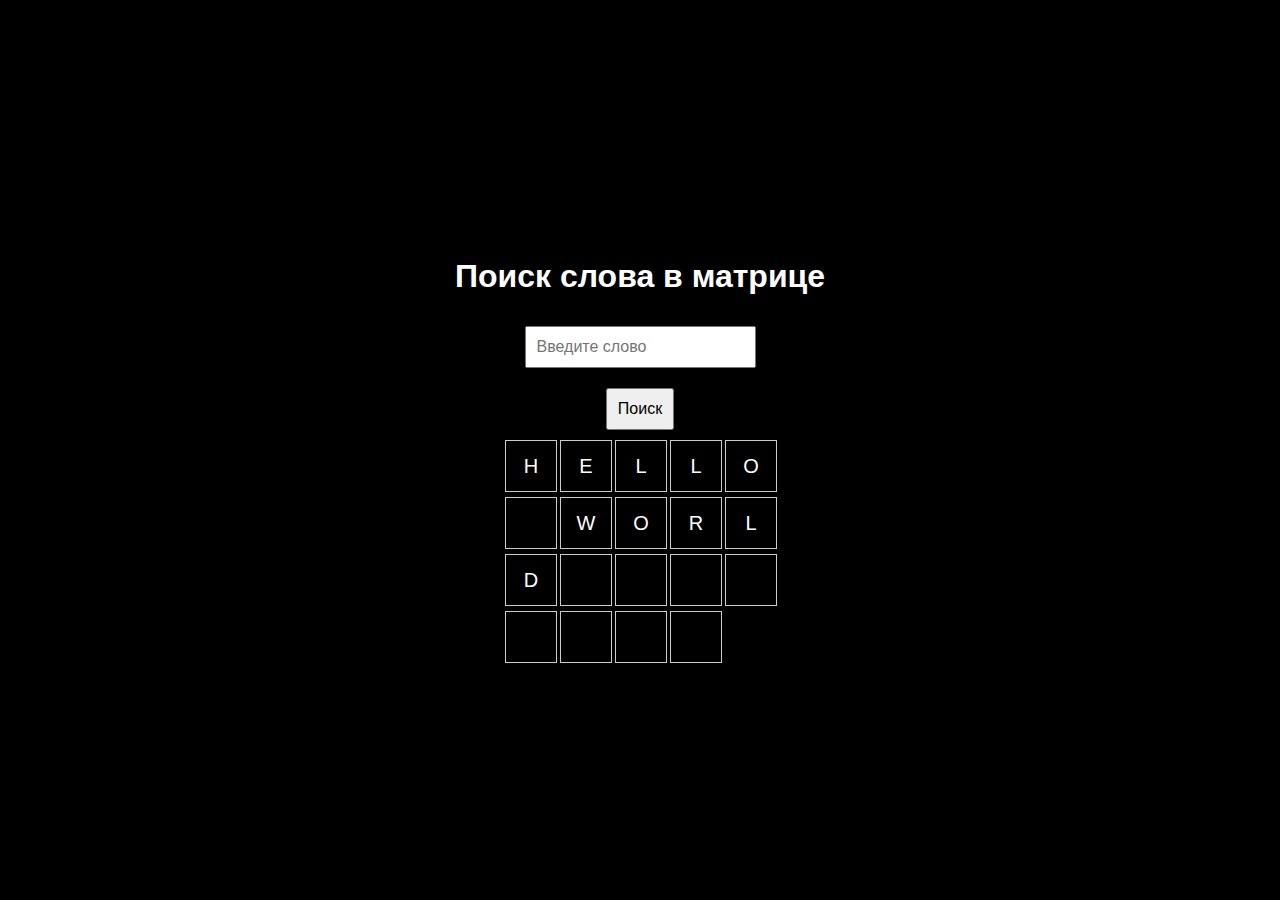
==== Crossword/index.html @ cc042ed3 "clown" ====
<!DOCTYPE html>
<html lang="ru">
<head>
    <meta charset="UTF-8">
    <meta name="viewport" content="width=device-width, initial-scale=1.0">
    <title>Поиск слова в матрице</title>
    <style>
        body {
            background-color: black;
            color: white;
            font-family: Arial, sans-serif;
            display: flex;
            flex-direction: column;
            align-items: center;
            justify-content: center;
            height: 100vh;
            margin: 0;
        }
        .grid {
            display: grid;
            grid-template-columns: repeat(5, 50px);
            gap: 5px;
        }
        .cell {
            width: 50px;
            height: 50px;
            display: flex;
            align-items: center;
            justify-content: center;
            border: 1px solid #ccc;
            font-size: 20px;
            color: white;
            background-color: black;
        }
        .highlight {
            background-color: yellow;
            color: black;
        }
        input, button {
            padding: 10px;
            margin: 10px;
            font-size: 16px;
        }
    </style>
</head>
<body>

<h1>Поиск слова в матрице</h1>
<input type="text" id="wordInput" placeholder="Введите слово">
<button onclick="highlightWord()">Поиск</button>

<div class="grid" id="matrix">
    <div class="cell">H</div>
    <div class="cell">E</div>
    <div class="cell">L</div>
    <div class="cell">L</div>
    <div class="cell">O</div>
    <div class="cell"></div>
    <div class="cell">W</div>
    <div class="cell">O</div>
    <div class="cell">R</div>
    <div class="cell">L</div>
    <div class="cell">D</div>
    <div class="cell"></div>
    <div class="cell"></div>
    <div class="cell"></div>
    <div class="cell"></div>
    <div class="cell"></div>
    <div class="cell"></div>
    <div class="cell"></div>
    <div class="cell"></div>
</div>

<script>
    function highlightWord() {
        const inputWord = document.getElementById('wordInput').value.toUpperCase();
        const cells = document.querySelectorAll('.cell');
        let found = false;

        // Clear previous highlights
        cells.forEach(cell => cell.classList.remove('highlight'));

        // Convert cells to a 2D array representation of the matrix
        const matrix = [];
        let row = [];
        cells.forEach((cell, index) => {
            row.push(cell);
            if ((index + 1) % 5 === 0) {
                matrix.push(row);
                row = [];
            }
        });

        // Function to highlight cells
        const highlightCells = (positions) => {
            positions.forEach(pos => {
                matrix[pos.row][pos.col].classList.add('highlight');
            });
        };

        // Check horizontally
        for (let r = 0; r < matrix.length; r++) {
            for (let c = 0; c <= matrix[r].length - inputWord.length; c++) {
                let match = true;
                for (let i = 0; i < inputWord.length; i++) {
                    if (matrix[r][c + i].textContent !== inputWord[i]) {
                        match = false;
                        break;
                    }
                }
                if (match) {
                    highlightCells([...Array(inputWord.length).keys()].map(i => ({ row: r, col: c + i })));
                    found = true;
                }
            }
        }

        // Check vertically
        for (let c = 0; c < matrix[0].length; c++) {
            for (let r = 0; r <= matrix.length - inputWord.length; r++) {
                let match = true;
                for (let i = 0; i < inputWord.length; i++) {
                    if (matrix[r + i][c].textContent !== inputWord[i]) {
                        match = false;
                        break;
                    }
                }
                if (match) {
                    highlightCells([...Array(inputWord.length).keys()].map(i => ({ row: r + i, col: c })));
                    found = true;
                }
            }
        }

        if (!found) {
            alert('Слово не найдено!');
        }
    }
</script>

</body>
</html>
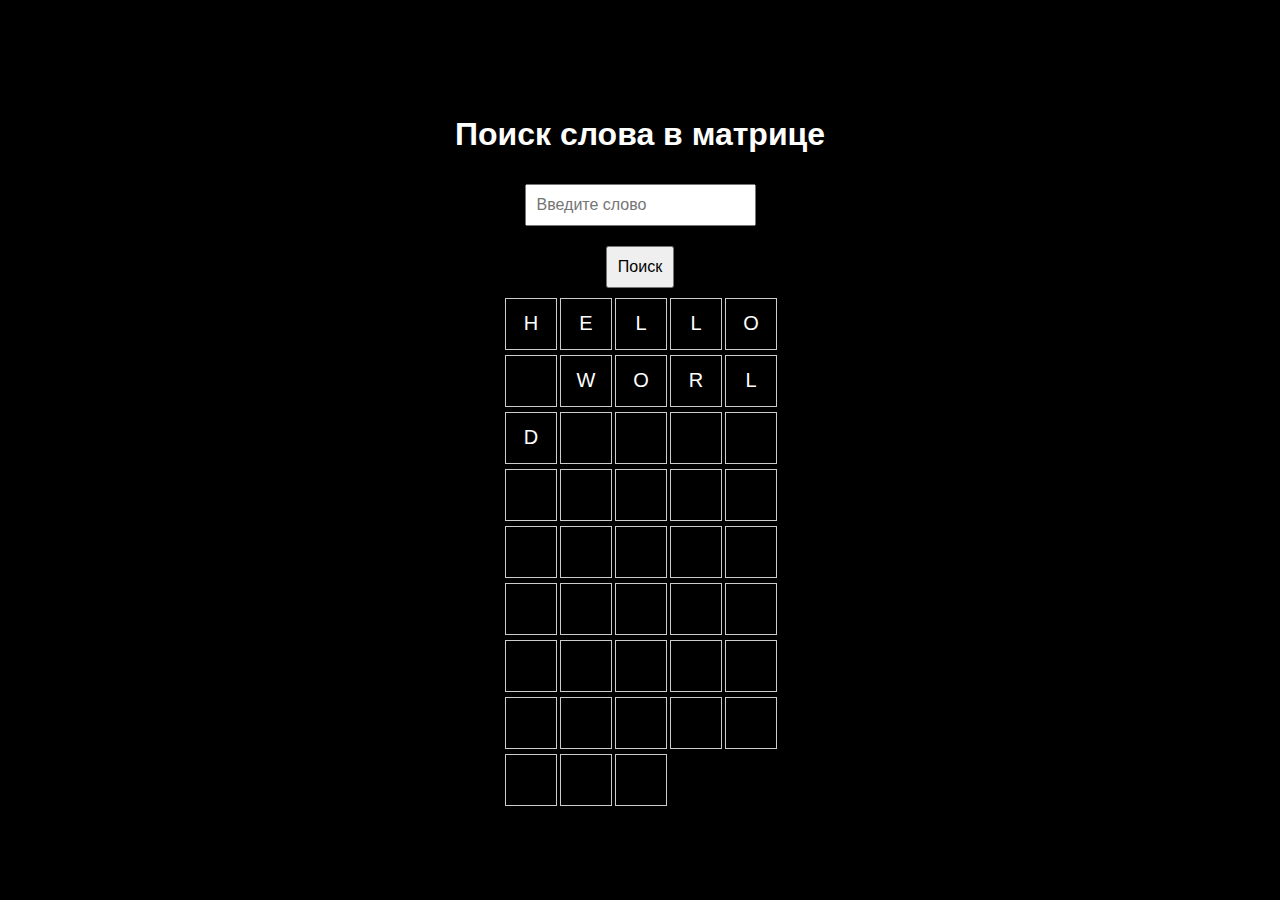
==== commit c3fbc9b2: "clown2" ====
--- a/Crossword/index.html
+++ b/Crossword/index.html
@@ -61,6 +61,30 @@
     <div class="cell">R</div>
     <div class="cell">L</div>
     <div class="cell">D</div>
+    <div class="cell"></div>
+    <div class="cell"></div>
+    <div class="cell"></div>
+    <div class="cell"></div>
+    <div class="cell"></div>
+    <div class="cell"></div>
+    <div class="cell"></div>
+    <div class="cell"></div>
+    <div class="cell"></div>
+    <div class="cell"></div>
+    <div class="cell"></div>
+    <div class="cell"></div>
+    <div class="cell"></div>
+    <div class="cell"></div>
+    <div class="cell"></div>
+    <div class="cell"></div>
+    <div class="cell"></div>
+    <div class="cell"></div>
+    <div class="cell"></div>
+    <div class="cell"></div>
+    <div class="cell"></div>
+    <div class="cell"></div>
+    <div class="cell"></div>
+    <div class="cell"></div>
     <div class="cell"></div>
     <div class="cell"></div>
     <div class="cell"></div>
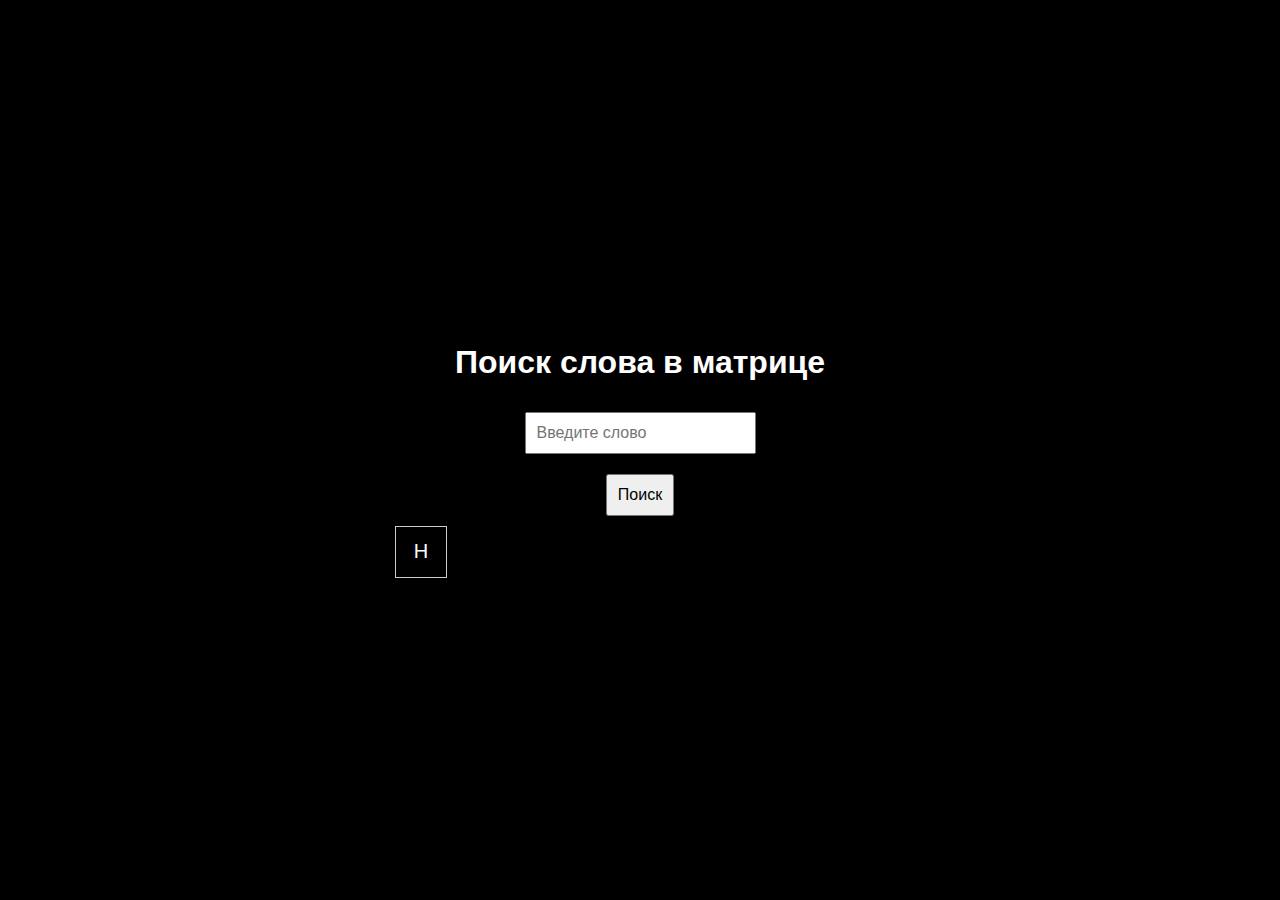
==== commit cae1e2d2: "clown3" ====
--- a/Crossword/index.html
+++ b/Crossword/index.html
@@ -18,7 +18,7 @@
         }
         .grid {
             display: grid;
-            grid-template-columns: repeat(5, 50px);
+            grid-template-columns: repeat(9, 50px);
             gap: 5px;
         }
         .cell {
@@ -48,51 +48,10 @@
 <h1>Поиск слова в матрице</h1>
 <input type="text" id="wordInput" placeholder="Введите слово">
 <button onclick="highlightWord()">Поиск</button>
-
+<script src="script.js"> </script>
 <div class="grid" id="matrix">
     <div class="cell">H</div>
-    <div class="cell">E</div>
-    <div class="cell">L</div>
-    <div class="cell">L</div>
-    <div class="cell">O</div>
-    <div class="cell"></div>
-    <div class="cell">W</div>
-    <div class="cell">O</div>
-    <div class="cell">R</div>
-    <div class="cell">L</div>
-    <div class="cell">D</div>
-    <div class="cell"></div>
-    <div class="cell"></div>
-    <div class="cell"></div>
-    <div class="cell"></div>
-    <div class="cell"></div>
-    <div class="cell"></div>
-    <div class="cell"></div>
-    <div class="cell"></div>
-    <div class="cell"></div>
-    <div class="cell"></div>
-    <div class="cell"></div>
-    <div class="cell"></div>
-    <div class="cell"></div>
-    <div class="cell"></div>
-    <div class="cell"></div>
-    <div class="cell"></div>
-    <div class="cell"></div>
-    <div class="cell"></div>
-    <div class="cell"></div>
-    <div class="cell"></div>
-    <div class="cell"></div>
-    <div class="cell"></div>
-    <div class="cell"></div>
-    <div class="cell"></div>
-    <div class="cell"></div>
-    <div class="cell"></div>
-    <div class="cell"></div>
-    <div class="cell"></div>
-    <div class="cell"></div>
-    <div class="cell"></div>
-    <div class="cell"></div>
-    <div class="cell"></div>
+
 </div>
 
 <script>
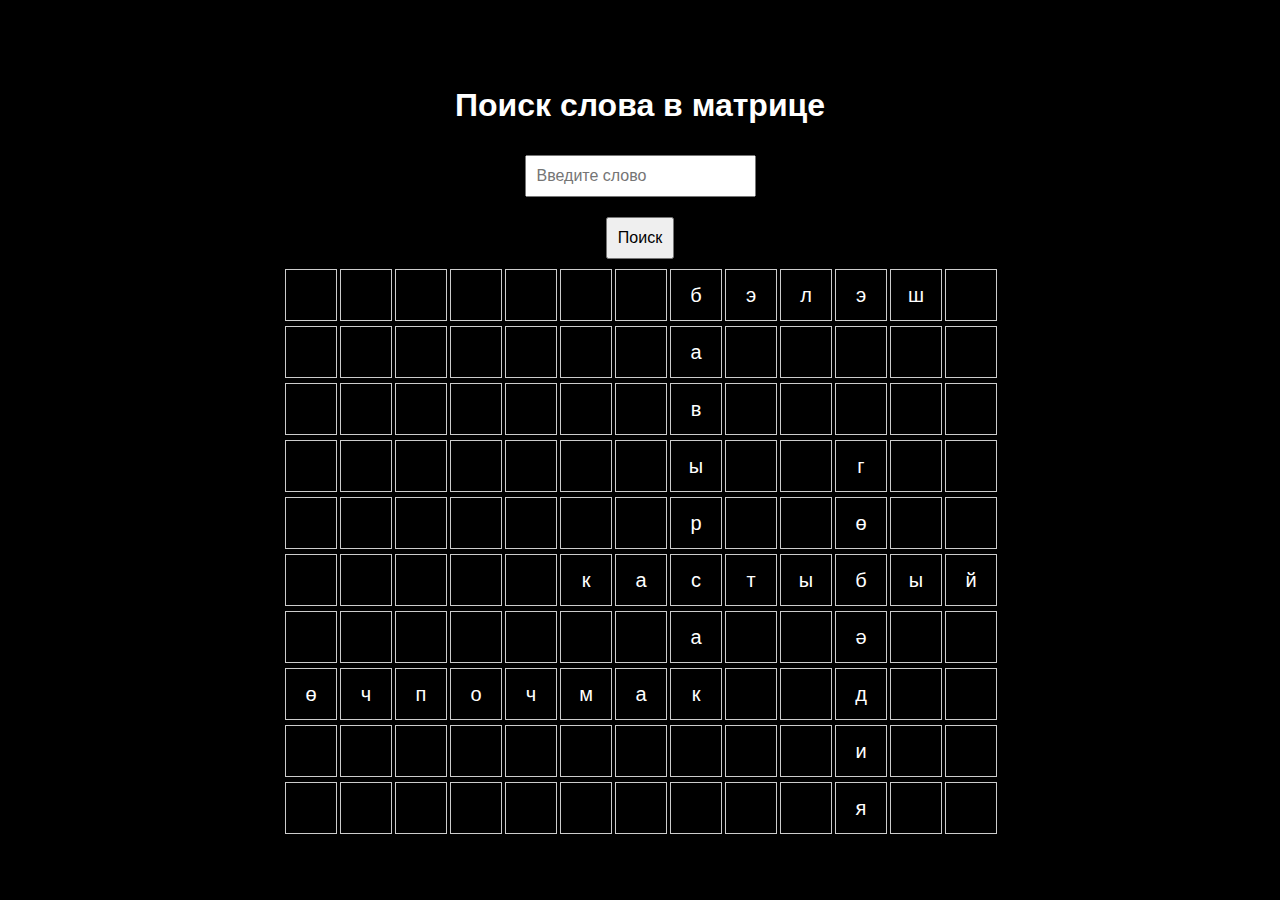
==== commit 08fd69fc: "Little upgrades" ====
--- a/Crossword/index.html
+++ b/Crossword/index.html
@@ -16,11 +16,13 @@
             height: 100vh;
             margin: 0;
         }
+
         .grid {
             display: grid;
-            grid-template-columns: repeat(9, 50px);
+            grid-template-columns: repeat(13, 50px);
             gap: 5px;
         }
+
         .cell {
             width: 50px;
             height: 50px;
@@ -32,10 +34,12 @@
             color: white;
             background-color: black;
         }
+
         .highlight {
             background-color: yellow;
             color: black;
         }
+
         input, button {
             padding: 10px;
             margin: 10px;
@@ -48,15 +52,11 @@
 <h1>Поиск слова в матрице</h1>
 <input type="text" id="wordInput" placeholder="Введите слово">
 <button onclick="highlightWord()">Поиск</button>
-<script src="script.js"> </script>
-<div class="grid" id="matrix">
-    <div class="cell">H</div>
-
-</div>
+<div class="grid" id="matrix"></div>
 
 <script>
     function highlightWord() {
-        const inputWord = document.getElementById('wordInput').value.toUpperCase();
+        const inputWord = document.getElementById('wordInput').value.toLowerCase();
         const cells = document.querySelectorAll('.cell');
         let found = false;
 
@@ -68,7 +68,7 @@
         let row = [];
         cells.forEach((cell, index) => {
             row.push(cell);
-            if ((index + 1) % 5 === 0) {
+            if (index + 1 === 13) {
                 matrix.push(row);
                 row = [];
             }
@@ -92,7 +92,7 @@
                     }
                 }
                 if (match) {
-                    highlightCells([...Array(inputWord.length).keys()].map(i => ({ row: r, col: c + i })));
+                    highlightCells([...Array(inputWord.length).keys()].map(i => ({row: r, col: c + i})));
                     found = true;
                 }
             }
@@ -109,7 +109,7 @@
                     }
                 }
                 if (match) {
-                    highlightCells([...Array(inputWord.length).keys()].map(i => ({ row: r + i, col: c })));
+                    highlightCells([...Array(inputWord.length).keys()].map(i => ({row: r + i, col: c})));
                     found = true;
                 }
             }
@@ -120,6 +120,6 @@
         }
     }
 </script>
-
+<script src="script.js"></script>
 </body>
 </html>
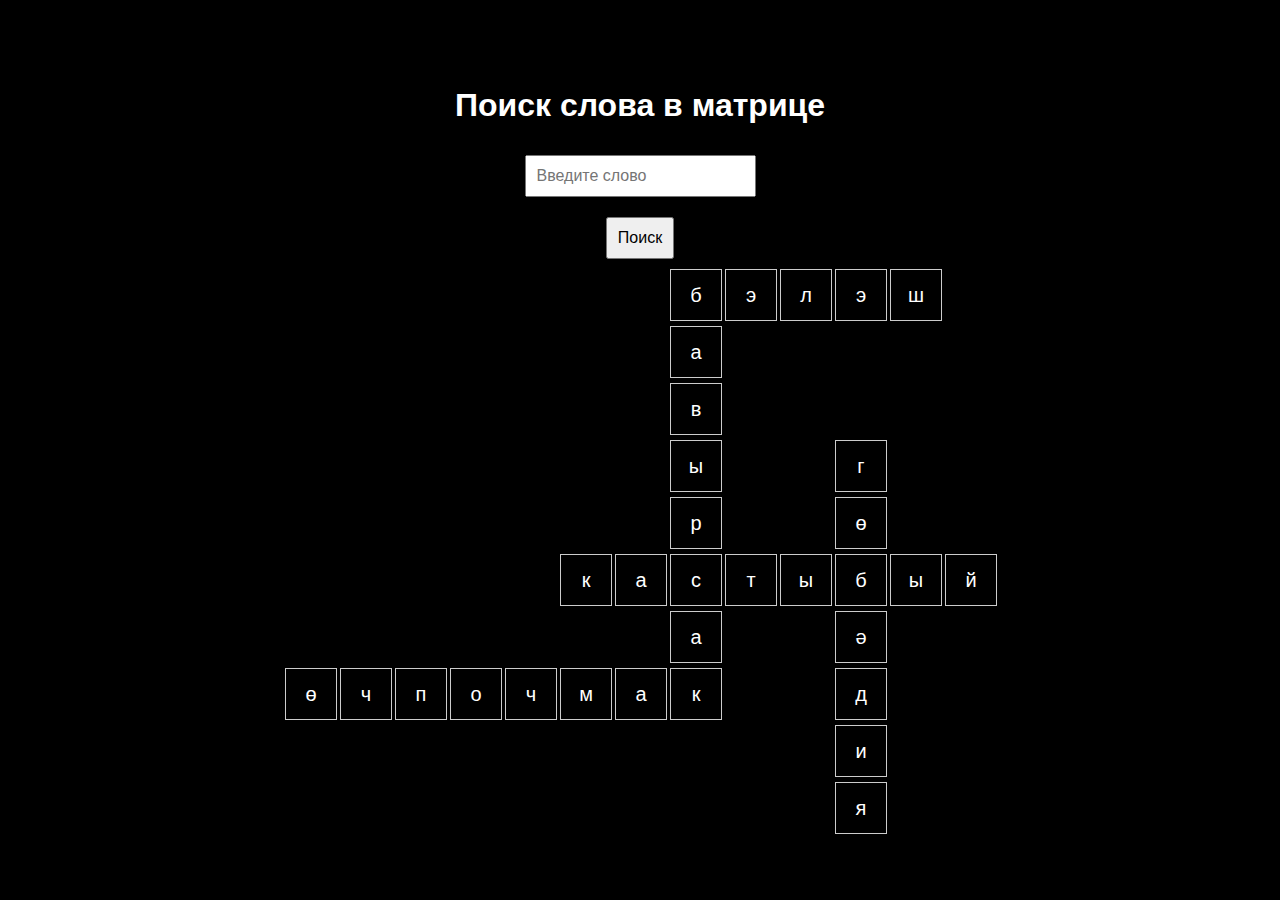
==== commit ca6598c8: "кросворд" ====
--- a/Crossword/index.html
+++ b/Crossword/index.html
@@ -34,6 +34,17 @@
             color: white;
             background-color: black;
         }
+        .empty {
+            width: 50px;
+            height: 50px;
+            display: flex;
+            align-items: center;
+            justify-content: center;
+            border: 1px solid #000000;
+            font-size: 20px;
+            color: #000000;
+            background-color: black;
+        }
 
         .highlight {
             background-color: yellow;
@@ -60,10 +71,6 @@
         const cells = document.querySelectorAll('.cell');
         let found = false;
 
-        // Clear previous highlights
-        cells.forEach(cell => cell.classList.remove('highlight'));
-
-        // Convert cells to a 2D array representation of the matrix
         const matrix = [];
         let row = [];
         cells.forEach((cell, index) => {
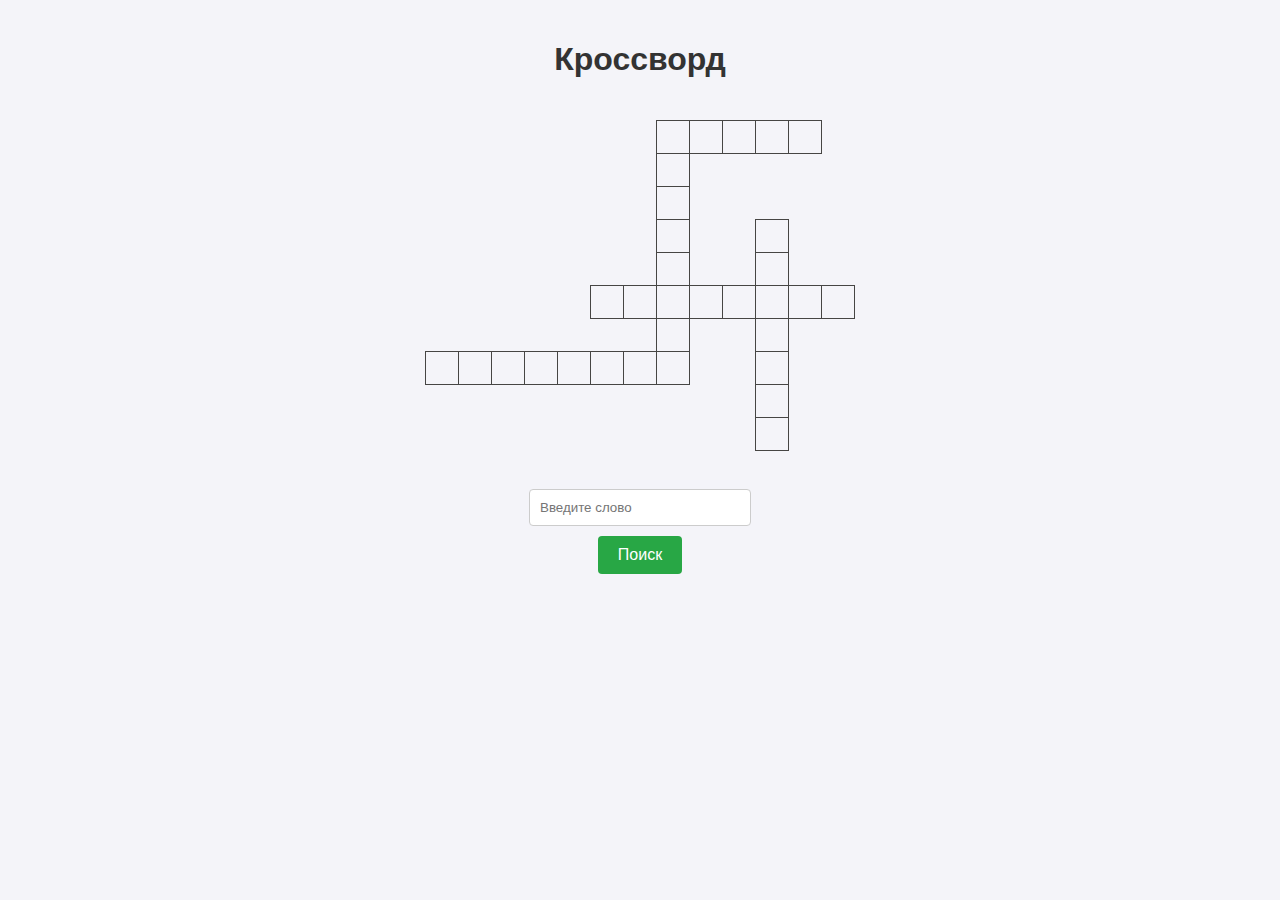
==== commit d82182bd: "Krossword" ====
--- a/Crossword/index.html
+++ b/Crossword/index.html
@@ -1,132 +1,151 @@
 <!DOCTYPE html>
-<html lang="ru">
+<html lang="en">
 <head>
     <meta charset="UTF-8">
     <meta name="viewport" content="width=device-width, initial-scale=1.0">
-    <title>Поиск слова в матрице</title>
+    <title>Кроссворд</title>
     <style>
         body {
-            background-color: black;
-            color: white;
             font-family: Arial, sans-serif;
+            background-color: #f4f4f9;
             display: flex;
             flex-direction: column;
             align-items: center;
-            justify-content: center;
-            height: 100vh;
             margin: 0;
+            padding: 20px;
         }
-
-        .grid {
-            display: grid;
-            grid-template-columns: repeat(13, 50px);
-            gap: 5px;
+        h1 {
+            color: #333;
         }
-
-        .cell {
-            width: 50px;
-            height: 50px;
-            display: flex;
-            align-items: center;
-            justify-content: center;
-            border: 1px solid #ccc;
-            font-size: 20px;
-            color: white;
-            background-color: black;
+        table {
+            border-collapse: collapse;
+            margin: 20px 0;
         }
-        .empty {
-            width: 50px;
-            height: 50px;
-            display: flex;
-            align-items: center;
-            justify-content: center;
-            border: 1px solid #000000;
-            font-size: 20px;
-            color: #000000;
-            background-color: black;
+        td {
+            border: 1px solid #464544;
+            width: 30px;
+            height: 30px;
+            text-align: center;
+            font-size: 18px;
+            color: #f4f4f9; /* Начальный цвет текста белый */
         }
-
         .highlight {
             background-color: yellow;
-            color: black;
+            color: #000000; /* Цвет текста при подсветке */
         }
-
-        input, button {
+        .no-border {
+            border: none;
+        }
+        input[type="text"] {
             padding: 10px;
-            margin: 10px;
+            width: 200px;
+            border: 1px solid #ccc;
+            border-radius: 4px;
+            margin-bottom: 10px;
+        }
+        button {
+            padding: 10px 20px;
+            background-color: #28a745;
+            color: white;
+            border: none;
+            border-radius: 4px;
+            cursor: pointer;
             font-size: 16px;
+        }
+        button:hover {
+            background-color: #218838;
         }
     </style>
 </head>
 <body>
+    <h1>Кроссворд</h1>
+    <table id="matrix">
+        <!-- Матрица будет заполнена JavaScript'ом -->
+    </table>
+    <br>
+    <input type="text" id="wordInput" placeholder="Введите слово">
+    <button onclick="searchWord()">Поиск</button>
 
-<h1>Поиск слова в матрице</h1>
-<input type="text" id="wordInput" placeholder="Введите слово">
-<button onclick="highlightWord()">Поиск</button>
-<div class="grid" id="matrix"></div>
+    <script>
+        const matrix = [
+            [' ', ' ', ' ', ' ', ' ', ' ', ' ', 'б', 'э', 'л', 'э', 'ш', ' '],
+            [' ', ' ', ' ', ' ', ' ', ' ', ' ', 'а', ' ', ' ', ' ', ' ', ' '],
+            [' ', ' ', ' ', ' ', ' ', ' ', ' ', 'в', ' ', ' ', ' ', ' ', ' '],
+            [' ', ' ', ' ', ' ', ' ', ' ', ' ', 'ы', ' ', ' ', 'г', ' ', ' '],
+            [' ', ' ', ' ', ' ', ' ', ' ', ' ', 'р', ' ', ' ', 'ө', ' ', ' '],
+            [' ', ' ', ' ', ' ', ' ', 'к', 'а', 'с', 'т', 'ы', 'б', 'ы', 'й'],
+            [' ', ' ', ' ', ' ', ' ', ' ', ' ', 'а', ' ', ' ', 'ә', ' ', ' '],
+            ['ө', 'ч', 'п', 'о', 'ч', 'м', 'а', 'к', ' ', ' ', 'д', ' ', ' '],
+            [' ', ' ', ' ', ' ', ' ', ' ', ' ', ' ', ' ', ' ', 'и', ' ', ' '],
+            [' ', ' ', ' ', ' ', ' ', ' ', ' ', ' ', ' ', ' ', 'я', ' ', ' ']
+        ];
 
-<script>
-    function highlightWord() {
-        const inputWord = document.getElementById('wordInput').value.toLowerCase();
-        const cells = document.querySelectorAll('.cell');
-        let found = false;
+        function createTable() {
+            const table = document.getElementById('matrix');
+            matrix.forEach((row, rowIndex) => {
+                const tr = document.createElement('tr');
+                row.forEach((cell, cellIndex) => {
+                    const td = document.createElement('td');
+                    td.textContent = cell;
+                    td.setAttribute('data-row', rowIndex);
+                    td.setAttribute('data-cell', cellIndex);
+                    if (cell === ' ') {
+                        td.classList.add('no-border');
+                    }
+                    tr.appendChild(td);
+                });
+                table.appendChild(tr);
+            });
+        }
 
-        const matrix = [];
-        let row = [];
-        cells.forEach((cell, index) => {
-            row.push(cell);
-            if (index + 1 === 13) {
-                matrix.push(row);
-                row = [];
+        function searchWord() {
+            const word = document.getElementById('wordInput').value.toLowerCase();
+            if (word) {
+                searchHorizontal(word);
+                searchVertical(word);
             }
-        });
+        }
 
-        // Function to highlight cells
-        const highlightCells = (positions) => {
-            positions.forEach(pos => {
-                matrix[pos.row][pos.col].classList.add('highlight');
+        function searchHorizontal(word) {
+            matrix.forEach((row, rowIndex) => {
+                const rowString = row.join('');
+                let startIndex = rowString.indexOf(word);
+                while (startIndex !== -1) {
+                    highlightCells(rowIndex, startIndex, word.length, 'horizontal');
+                    startIndex = rowString.indexOf(word, startIndex + 1);
+                }
             });
-        };
+        }
 
-        // Check horizontally
-        for (let r = 0; r < matrix.length; r++) {
-            for (let c = 0; c <= matrix[r].length - inputWord.length; c++) {
-                let match = true;
-                for (let i = 0; i < inputWord.length; i++) {
-                    if (matrix[r][c + i].textContent !== inputWord[i]) {
-                        match = false;
-                        break;
-                    }
+        function searchVertical(word) {
+            for (let colIndex = 0; colIndex < matrix[0].length; colIndex++) {
+                let colString = '';
+                for (let rowIndex = 0; rowIndex < matrix.length; rowIndex++) {
+                    colString += matrix[rowIndex][colIndex];
                 }
-                if (match) {
-                    highlightCells([...Array(inputWord.length).keys()].map(i => ({row: r, col: c + i})));
-                    found = true;
+                let startIndex = colString.indexOf(word);
+                while (startIndex !== -1) {
+                    highlightCells(startIndex, colIndex, word.length, 'vertical');
+                    startIndex = colString.indexOf(word, startIndex + 1);
                 }
             }
         }
 
-        // Check vertically
-        for (let c = 0; c < matrix[0].length; c++) {
-            for (let r = 0; r <= matrix.length - inputWord.length; r++) {
-                let match = true;
-                for (let i = 0; i < inputWord.length; i++) {
-                    if (matrix[r + i][c].textContent !== inputWord[i]) {
-                        match = false;
-                        break;
-                    }
+        function highlightCells(row, col, length, direction) {
+            for (let i = 0; i < length; i++) {
+                let cell;
+                if (direction === 'horizontal') {
+                    cell = document.querySelector(`td[data-row="${row}"][data-cell="${col + i}"]`);
+                } else if (direction === 'vertical') {
+                    cell = document.querySelector(`td[data-row="${row + i}"][data-cell="${col}"]`);
                 }
-                if (match) {
-                    highlightCells([...Array(inputWord.length).keys()].map(i => ({row: r + i, col: c})));
-                    found = true;
+                if (cell) {
+                    cell.classList.add('highlight');
                 }
             }
         }
 
-        if (!found) {
-            alert('Слово не найдено!');
-        }
-    }
-</script>
-<script src="script.js"></script>
+        createTable();
+    </script>
 </body>
 </html>
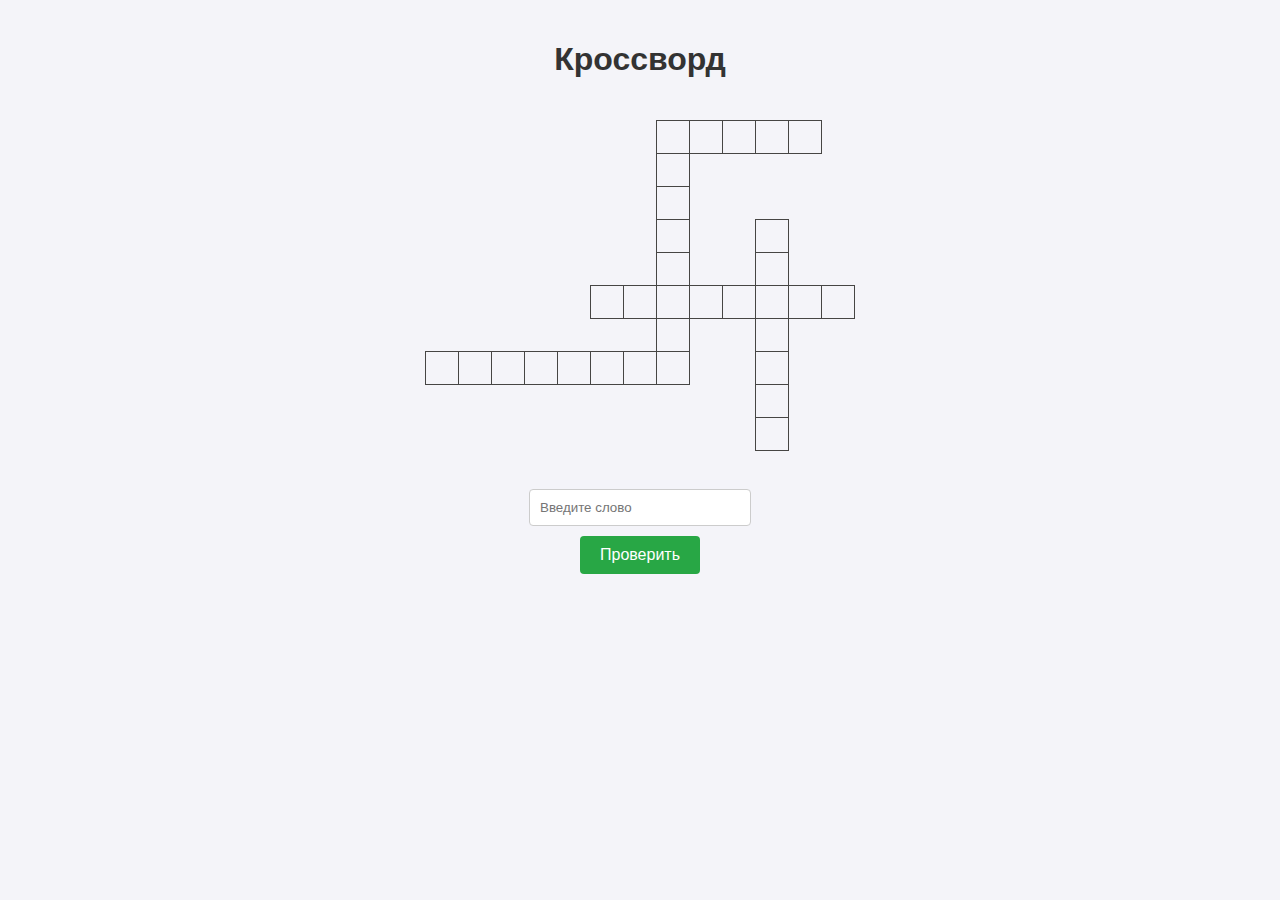
==== commit 42de67bf: "Krossword2" ====
--- a/Crossword/index.html
+++ b/Crossword/index.html
@@ -14,13 +14,16 @@
             margin: 0;
             padding: 20px;
         }
+
         h1 {
             color: #333;
         }
+
         table {
             border-collapse: collapse;
             margin: 20px 0;
         }
+
         td {
             border: 1px solid #464544;
             width: 30px;
@@ -29,13 +32,16 @@
             font-size: 18px;
             color: #f4f4f9; /* Начальный цвет текста белый */
         }
+
         .highlight {
             background-color: yellow;
             color: #000000; /* Цвет текста при подсветке */
         }
+
         .no-border {
             border: none;
         }
+
         input[type="text"] {
             padding: 10px;
             width: 200px;
@@ -43,6 +49,7 @@
             border-radius: 4px;
             margin-bottom: 10px;
         }
+
         button {
             padding: 10px 20px;
             background-color: #28a745;
@@ -52,100 +59,102 @@
             cursor: pointer;
             font-size: 16px;
         }
+
         button:hover {
             background-color: #218838;
         }
     </style>
 </head>
 <body>
-    <h1>Кроссворд</h1>
-    <table id="matrix">
-        <!-- Матрица будет заполнена JavaScript'ом -->
-    </table>
-    <br>
-    <input type="text" id="wordInput" placeholder="Введите слово">
-    <button onclick="searchWord()">Поиск</button>
+<h1>Кроссворд</h1>
+<table id="matrix">
+    <!-- Матрица будет заполнена JavaScript'ом -->
+</table>
+<br>
+<input type="text" id="wordInput" placeholder="Введите слово">
+<button onclick="searchWord()">Проверить</button>
 
-    <script>
-        const matrix = [
-            [' ', ' ', ' ', ' ', ' ', ' ', ' ', 'б', 'э', 'л', 'э', 'ш', ' '],
-            [' ', ' ', ' ', ' ', ' ', ' ', ' ', 'а', ' ', ' ', ' ', ' ', ' '],
-            [' ', ' ', ' ', ' ', ' ', ' ', ' ', 'в', ' ', ' ', ' ', ' ', ' '],
-            [' ', ' ', ' ', ' ', ' ', ' ', ' ', 'ы', ' ', ' ', 'г', ' ', ' '],
-            [' ', ' ', ' ', ' ', ' ', ' ', ' ', 'р', ' ', ' ', 'ө', ' ', ' '],
-            [' ', ' ', ' ', ' ', ' ', 'к', 'а', 'с', 'т', 'ы', 'б', 'ы', 'й'],
-            [' ', ' ', ' ', ' ', ' ', ' ', ' ', 'а', ' ', ' ', 'ә', ' ', ' '],
-            ['ө', 'ч', 'п', 'о', 'ч', 'м', 'а', 'к', ' ', ' ', 'д', ' ', ' '],
-            [' ', ' ', ' ', ' ', ' ', ' ', ' ', ' ', ' ', ' ', 'и', ' ', ' '],
-            [' ', ' ', ' ', ' ', ' ', ' ', ' ', ' ', ' ', ' ', 'я', ' ', ' ']
-        ];
+<script>
+    const matrix = [
+        [' ', ' ', ' ', ' ', ' ', ' ', ' ', 'б', 'э', 'л', 'э', 'ш', ' '],
+        [' ', ' ', ' ', ' ', ' ', ' ', ' ', 'а', ' ', ' ', ' ', ' ', ' '],
+        [' ', ' ', ' ', ' ', ' ', ' ', ' ', 'в', ' ', ' ', ' ', ' ', ' '],
+        [' ', ' ', ' ', ' ', ' ', ' ', ' ', 'ы', ' ', ' ', 'г', ' ', ' '],
+        [' ', ' ', ' ', ' ', ' ', ' ', ' ', 'р', ' ', ' ', 'ө', ' ', ' '],
+        [' ', ' ', ' ', ' ', ' ', 'к', 'а', 'с', 'т', 'ы', 'б', 'ы', 'й'],
+        [' ', ' ', ' ', ' ', ' ', ' ', ' ', 'а', ' ', ' ', 'ә', ' ', ' '],
+        ['ө', 'ч', 'п', 'о', 'ч', 'м', 'а', 'к', ' ', ' ', 'д', ' ', ' '],
+        [' ', ' ', ' ', ' ', ' ', ' ', ' ', ' ', ' ', ' ', 'и', ' ', ' '],
+        [' ', ' ', ' ', ' ', ' ', ' ', ' ', ' ', ' ', ' ', 'я', ' ', ' ']
+    ];
+    const words = new Set(["бэлэш", "бавырсак", "кастыбый", "гөбәдия", "өчпочмак"]);
 
-        function createTable() {
-            const table = document.getElementById('matrix');
-            matrix.forEach((row, rowIndex) => {
-                const tr = document.createElement('tr');
-                row.forEach((cell, cellIndex) => {
-                    const td = document.createElement('td');
-                    td.textContent = cell;
-                    td.setAttribute('data-row', rowIndex);
-                    td.setAttribute('data-cell', cellIndex);
-                    if (cell === ' ') {
-                        td.classList.add('no-border');
-                    }
-                    tr.appendChild(td);
-                });
-                table.appendChild(tr);
+    function createTable() {
+        const table = document.getElementById('matrix');
+        matrix.forEach((row, rowIndex) => {
+            const tr = document.createElement('tr');
+            row.forEach((cell, cellIndex) => {
+                const td = document.createElement('td');
+                td.textContent = cell;
+                td.setAttribute('data-row', rowIndex);
+                td.setAttribute('data-cell', cellIndex);
+                if (cell === ' ') {
+                    td.classList.add('no-border');
+                }
+                tr.appendChild(td);
             });
+            table.appendChild(tr);
+        });
+    }
+
+    function searchWord() {
+        const word = document.getElementById('wordInput').value.toLowerCase();
+        if (word && words.has(word)) {
+            searchHorizontal(word);
+            searchVertical(word);
         }
+    }
 
-        function searchWord() {
-            const word = document.getElementById('wordInput').value.toLowerCase();
-            if (word) {
-                searchHorizontal(word);
-                searchVertical(word);
+    function searchHorizontal(word) {
+        matrix.forEach((row, rowIndex) => {
+            const rowString = row.join('');
+            let startIndex = rowString.indexOf(word);
+            while (startIndex !== -1) {
+                highlightCells(rowIndex, startIndex, word.length, 'horizontal');
+                startIndex = rowString.indexOf(word, startIndex + 1);
+            }
+        });
+    }
+
+    function searchVertical(word) {
+        for (let colIndex = 0; colIndex < matrix[0].length; colIndex++) {
+            let colString = '';
+            for (let rowIndex = 0; rowIndex < matrix.length; rowIndex++) {
+                colString += matrix[rowIndex][colIndex];
+            }
+            let startIndex = colString.indexOf(word);
+            while (startIndex !== -1) {
+                highlightCells(startIndex, colIndex, word.length, 'vertical');
+                startIndex = colString.indexOf(word, startIndex + 1);
             }
         }
+    }
 
-        function searchHorizontal(word) {
-            matrix.forEach((row, rowIndex) => {
-                const rowString = row.join('');
-                let startIndex = rowString.indexOf(word);
-                while (startIndex !== -1) {
-                    highlightCells(rowIndex, startIndex, word.length, 'horizontal');
-                    startIndex = rowString.indexOf(word, startIndex + 1);
-                }
-            });
-        }
-
-        function searchVertical(word) {
-            for (let colIndex = 0; colIndex < matrix[0].length; colIndex++) {
-                let colString = '';
-                for (let rowIndex = 0; rowIndex < matrix.length; rowIndex++) {
-                    colString += matrix[rowIndex][colIndex];
-                }
-                let startIndex = colString.indexOf(word);
-                while (startIndex !== -1) {
-                    highlightCells(startIndex, colIndex, word.length, 'vertical');
-                    startIndex = colString.indexOf(word, startIndex + 1);
-                }
+    function highlightCells(row, col, length, direction) {
+        for (let i = 0; i < length; i++) {
+            let cell;
+            if (direction === 'horizontal') {
+                cell = document.querySelector(`td[data-row="${row}"][data-cell="${col + i}"]`);
+            } else if (direction === 'vertical') {
+                cell = document.querySelector(`td[data-row="${row + i}"][data-cell="${col}"]`);
+            }
+            if (cell) {
+                cell.classList.add('highlight');
             }
         }
+    }
 
-        function highlightCells(row, col, length, direction) {
-            for (let i = 0; i < length; i++) {
-                let cell;
-                if (direction === 'horizontal') {
-                    cell = document.querySelector(`td[data-row="${row}"][data-cell="${col + i}"]`);
-                } else if (direction === 'vertical') {
-                    cell = document.querySelector(`td[data-row="${row + i}"][data-cell="${col}"]`);
-                }
-                if (cell) {
-                    cell.classList.add('highlight');
-                }
-            }
-        }
-
-        createTable();
-    </script>
+    createTable();
+</script>
 </body>
 </html>
